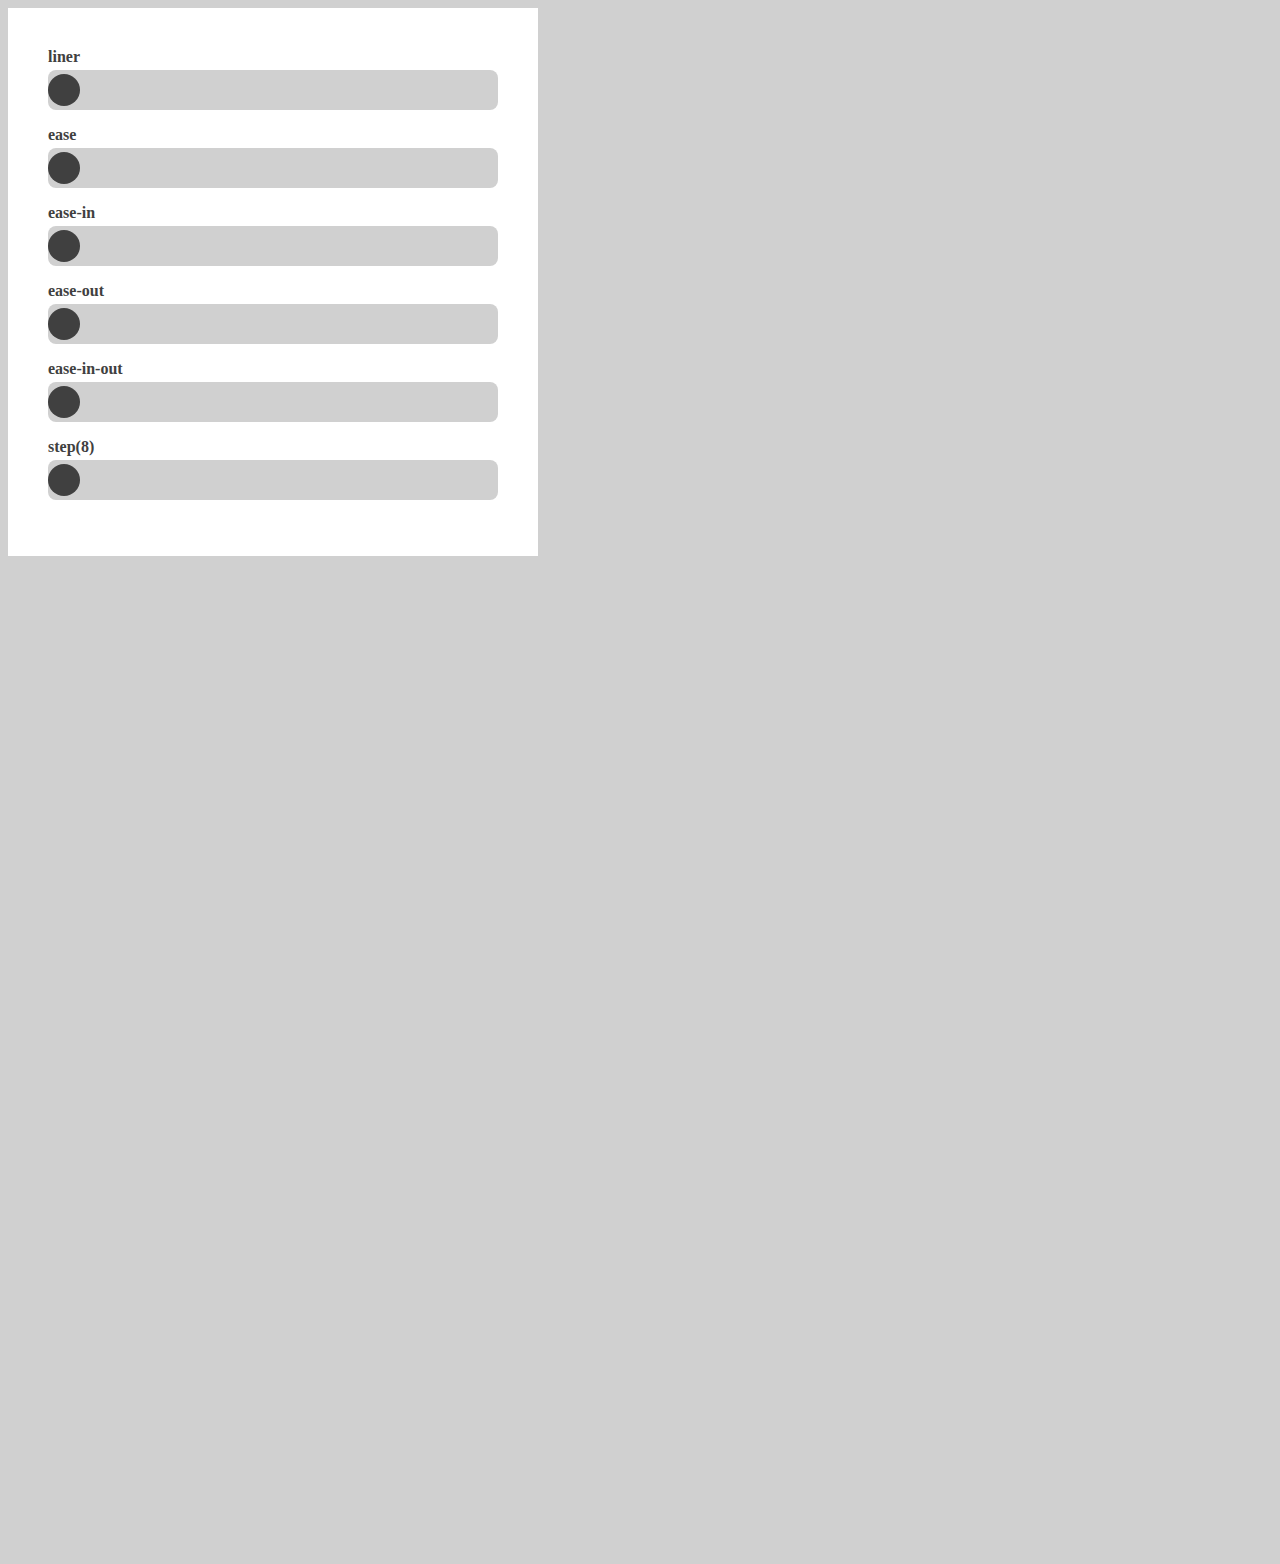
==== html/css-animation/index.html @ c2dc41b2 "s" ====
<!DOCTYPE html>
<html lang="ja">
  <head>
    <meta charset="UTF-8" />
    <meta http-equiv="X-UA-Compatible" content="IE=edge" />
    <meta name="viewport" content="width=device-width, initial-scale=1.0" />
    <link rel="stylesheet" href="./style.css" />
    <title>Document</title>
  </head>
  <body>
    <div class="container">
      <div class="row">
        <div class="label">liner</div>
        <div class="bar">
          <div class="ball liner"></div>
        </div>
      </div>
      <div class="row">
        <div class="label">ease</div>
        <div class="bar">
          <div class="ball ease"></div>
        </div>
      </div>
      <div class="row">
        <div class="label">ease-in</div>
        <div class="bar">
          <div class="ball ease-in"></div>
        </div>
      </div>
      <div class="row">
        <div class="label">ease-out</div>
        <div class="bar">
          <div class="ball ease-out"></div>
        </div>
      </div>
      <div class="row">
        <div class="label">ease-in-out</div>
        <div class="bar">
          <div class="ball ease-in-out"></div>
        </div>
      </div>
      <div class="row">
        <div class="label">step(8)</div>
        <div class="bar">
          <div class="ball step-8"></div>
        </div>
      </div>
    </div>
  </body>
</html>
---- html/css-animation/style.css ----
html {
  color: #404040;
  padding-bottom: 1000px;
  background: #D0D0D0;
}

.container {
  width: 450px;
  padding: 40px;
  background-color: white;
}

.row {
  margin-bottom: 16px;
}

.label {
  font-size: 16px;
  font-weight: 600;
  margin-bottom: 4px;
}

.bar {
  width: 100%;
  background-color: white;
  height: 40px;
  border-radius: 8px;
  position: relative;
  background: #D0D0D0;
}


.ball {
	animation-name: ball;
	animation-duration: 2s;
  animation-iteration-count:infinite;
  background-color: #404040;
  width: 32px;
  height: 32px;
  border-radius: 50%;
  position: absolute;
  top: 4px;
  left: 0;
}

@keyframes ball {
  0% {
    left: 0;
  }
  100% {
    left: calc(100% - 32px);
  }
}

.liner {
  animation-timing-function: linear;
}

.ease {
  animation-timing-function: ease;
}

.ease-in {
  animation-timing-function: ease-in;
}

.ease-out {
  animation-timing-function: ease-out;
}

.ease-in-out {
  animation-timing-function: ease-in-out;
}

.step-8 {
  animation-timing-function: steps(8);
}
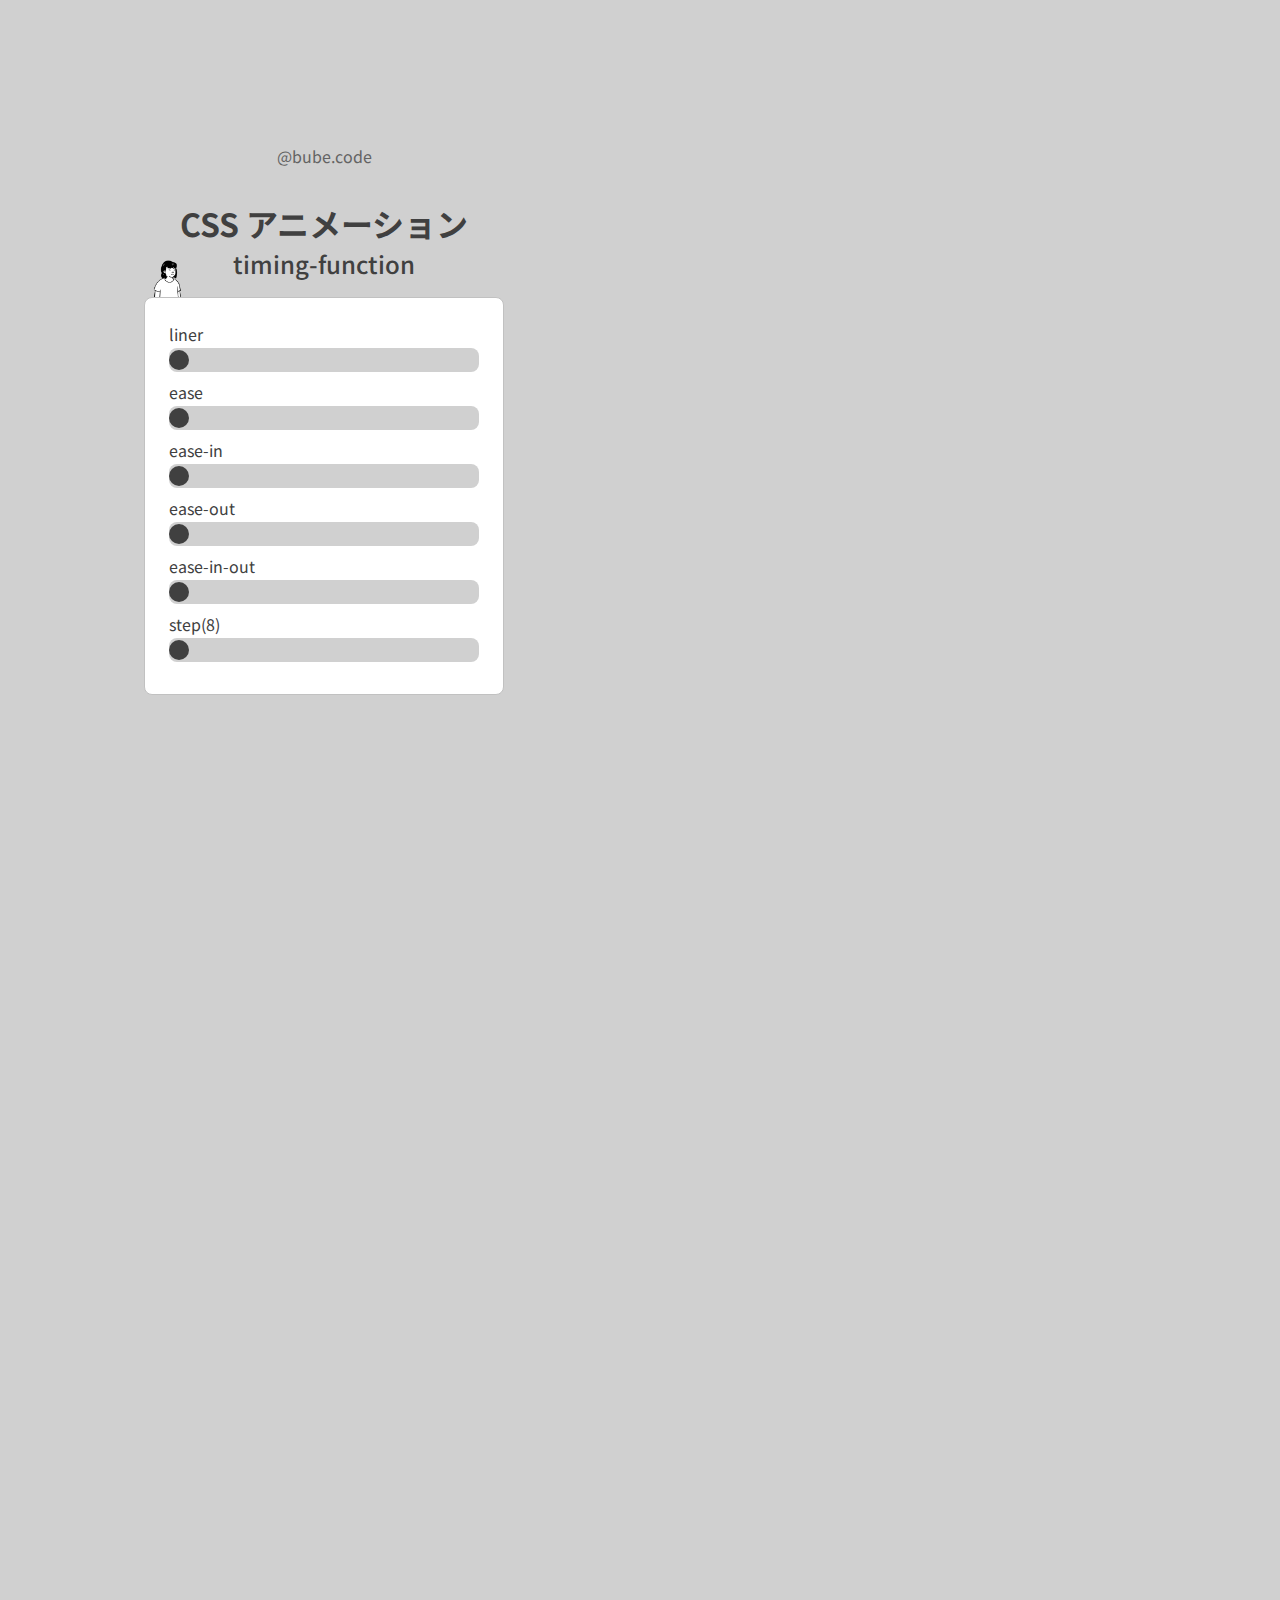
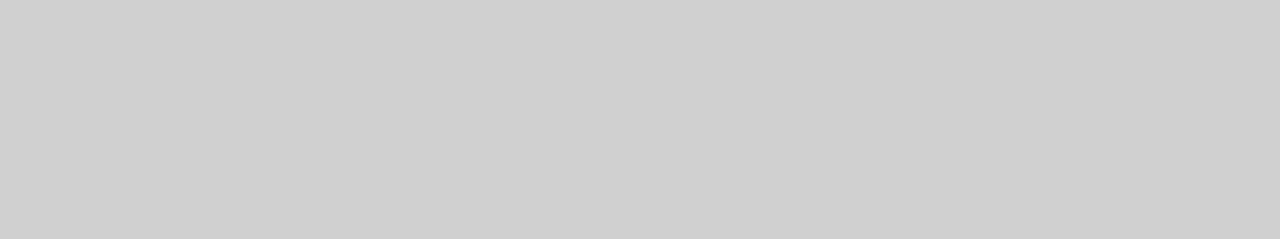
==== commit 81046da7: "s" ====
--- a/html/css-animation/index.html
+++ b/html/css-animation/index.html
@@ -8,41 +8,51 @@
     <title>Document</title>
   </head>
   <body>
-    <div class="container">
-      <div class="row">
-        <div class="label">liner</div>
-        <div class="bar">
-          <div class="ball liner"></div>
+    <div class="frame">
+      <img src="./image.png" class="image">
+      <div class="header">@bube.code</div>
+      <div class="">
+        <div class="title">
+          CSS アニメーション
         </div>
+        <div class="sub-title">timing-function</div>
       </div>
-      <div class="row">
-        <div class="label">ease</div>
-        <div class="bar">
-          <div class="ball ease"></div>
+      <div class="container">
+        <div class="row">
+          <div class="label">liner</div>
+          <div class="bar">
+            <div class="ball liner"></div>
+          </div>
         </div>
-      </div>
-      <div class="row">
-        <div class="label">ease-in</div>
-        <div class="bar">
-          <div class="ball ease-in"></div>
+        <div class="row">
+          <div class="label">ease</div>
+          <div class="bar">
+            <div class="ball ease"></div>
+          </div>
         </div>
-      </div>
-      <div class="row">
-        <div class="label">ease-out</div>
-        <div class="bar">
-          <div class="ball ease-out"></div>
+        <div class="row">
+          <div class="label">ease-in</div>
+          <div class="bar">
+            <div class="ball ease-in"></div>
+          </div>
         </div>
-      </div>
-      <div class="row">
-        <div class="label">ease-in-out</div>
-        <div class="bar">
-          <div class="ball ease-in-out"></div>
+        <div class="row">
+          <div class="label">ease-out</div>
+          <div class="bar">
+            <div class="ball ease-out"></div>
+          </div>
         </div>
-      </div>
-      <div class="row">
-        <div class="label">step(8)</div>
-        <div class="bar">
-          <div class="ball step-8"></div>
+        <div class="row">
+          <div class="label">ease-in-out</div>
+          <div class="bar">
+            <div class="ball ease-in-out"></div>
+          </div>
+        </div>
+        <div class="row">
+          <div class="label">step(8)</div>
+          <div class="bar">
+            <div class="ball step-8"></div>
+          </div>
         </div>
       </div>
     </div>
--- a/html/css-animation/style.css
+++ b/html/css-animation/style.css
@@ -1,29 +1,73 @@
+@import url('https://fonts.googleapis.com/css2?family=Noto+Sans+JP:wght@900&display=swap');
+@import url('https://fonts.googleapis.com/css2?family=Noto+Sans+JP:wght@500&display=swap');
 html {
   color: #404040;
   padding-bottom: 1000px;
   background: #D0D0D0;
+  font-family: 'Noto Sans JP', sans-serif;
+  padding: 120px;
+  margin-bottom: 1000px;
+}
+
+.header {
+  text-align: center;
+  margin-bottom: 32px;
+  color: #636363;
+}
+
+.frame {
+  position: relative;
+  width: 360px;
+  padding: 16px;
+}
+
+.image {
+  position: absolute;
+  width: 40px;
+  left: 20px;
+  top: 128px;
+  z-index: -1;
+}
+
+span {
+  font-weight: bold;
+}
+
+.title {
+  font-size: 32px;
+  font-weight: bold;
+  margin-bottom: 0px;
+  text-align: center;
+}
+
+.sub-title {
+  font-size: 24px;
+  font-weight: 500;
+  margin-bottom: 16px;
+  text-align: center;
 }
 
 .container {
-  width: 450px;
-  padding: 40px;
+  padding: 24px;
   background-color: white;
+  border-radius: 8px;
+  box-shadow: 4px 4px 8px #000/0.3;
+  border: 1px solid #c1c1c1;
 }
 
 .row {
-  margin-bottom: 16px;
+  margin-bottom: 8px;
 }
 
 .label {
   font-size: 16px;
-  font-weight: 600;
-  margin-bottom: 4px;
+  margin-bottom: 2px;
 }
 
 .bar {
   width: 100%;
   background-color: white;
-  height: 40px;
+  height: 24px;
   border-radius: 8px;
   position: relative;
   background: #D0D0D0;
@@ -35,11 +79,11 @@
 	animation-duration: 2s;
   animation-iteration-count:infinite;
   background-color: #404040;
-  width: 32px;
-  height: 32px;
+  width: 20px;
+  height: 20px;
   border-radius: 50%;
   position: absolute;
-  top: 4px;
+  top: 2px;
   left: 0;
 }
 
